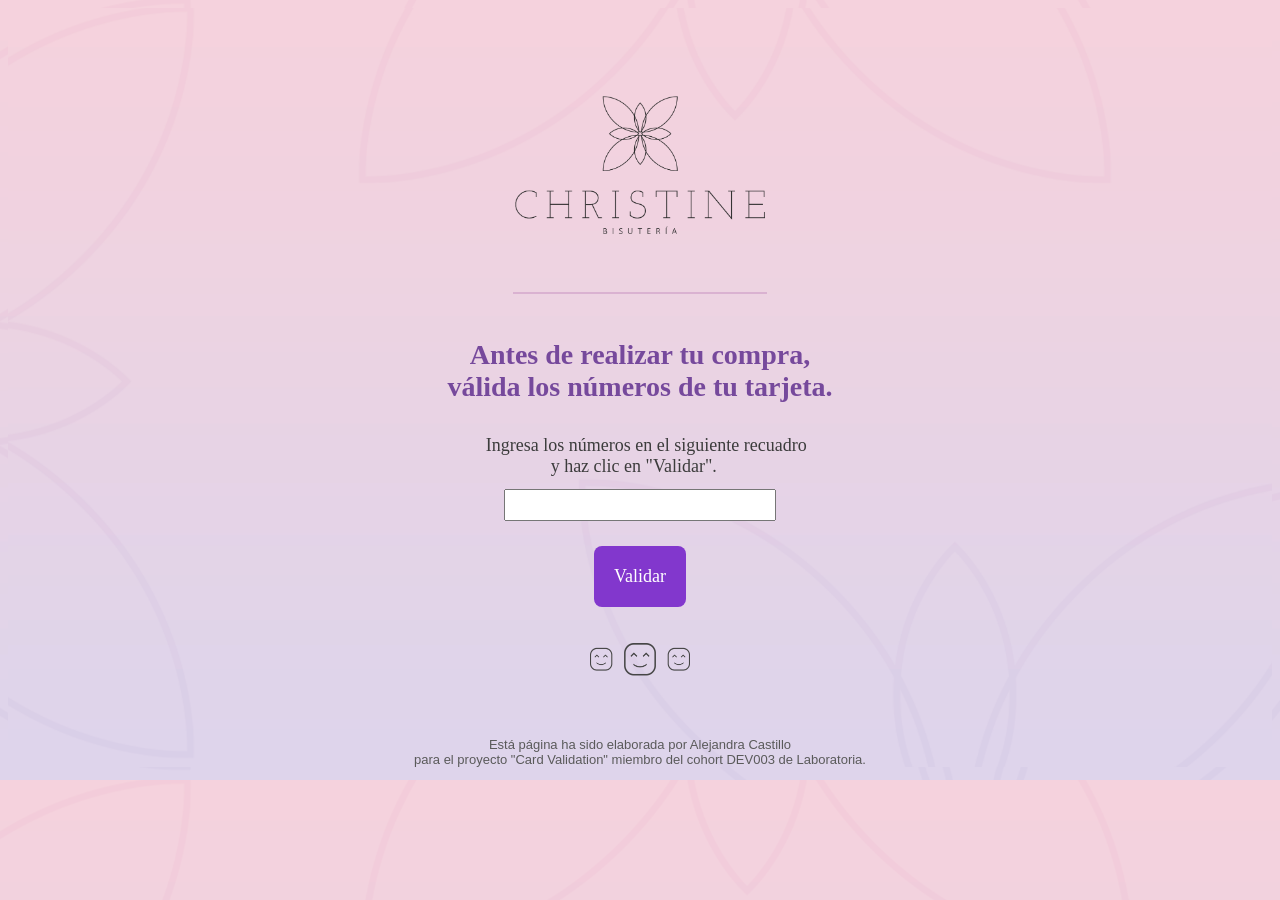
==== src/index.html @ 0117af52 "Ejecuta la función isValid. Hice cambios en .html, .js, y .css" ====
<!DOCTYPE html>
<html>
  <head>
    <meta charset="utf-8">
    <title>Tarjeta de Crédito Válida</title>
    <link rel="stylesheet" href="style.css" />
  </head>
  <body onload="">
    <header></header>
    <main>
      <div class="validationClass">
        <form>
        <img class="logoClass" src="logo-christine.png">
        <hr>
        <br>
        <h1>Antes de realizar tu compra, <br> válida los números de tu tarjeta.</h1>
        <label for="cardNumber" class="labelClass">Ingresa los números en el siguiente recuadro <br> y haz clic en "Validar".</label>
        <br>
        <input id="credictCardNumber" type="text" name="cardNumber" required="" pattern="[0-9]+" minlength="9" maxlength="16">
        <br>
        <button id="validationButton" class="buttonClass">Validar</button>
        <br>
        <p id="credictCardResult"></p>
        </form>
        <img class="iconClass" src="iconos.png">
      </div>
    </main>
    <footer class="footerClass">
      <p> Está página ha sido elaborada por Alejandra Castillo <br> para el proyecto "Card Validation" miembro del cohort DEV003 de Laboratoria.</p>
    </footer>
    <script src="index.js" type="module"></script>
  </body>
</html>
---- src/style.css ----
html, body{
    text-align: center;
    background-image: url(background.png);
    background-size:cover;
}
.logoClass{
    display: block;
    margin-left: auto;
    margin-right: auto;
    width: 250px;
    padding: 50px  20px;
}
.iconClass{
    display: block;
    margin-left: auto;
    margin-right: auto;
    width: 100px;
    padding: 10px 10px;
}
h1{
    font-size:28px;
    color:rgb(118, 73, 156);
    font-family:Cambria, Cochin, Georgia, Times, 'Times New Roman', serif ;
    margin-bottom: 5%;
}
label{
    font-size:18px;
    color:rgb(60, 60, 60);
    font-family:Cambria, Cochin, Georgia, Times, 'Times New Roman', serif ;
    font-weight: 100;
    margin: 2%;
}
input{
    font-size:large;
    text-align: center;
    color:rgb(118, 73, 156);
    font-size: 22px;
    font-family: Cambria, Cochin, Georgia, Times, 'Times New Roman', serif ;
    font-weight: 100;
    margin: 2%;
}
h3{
    font-size:large;
    color:rgb(118, 73, 156);
    font-family:Arial, Helvetica, sans-serif ;
    font-weight: 100;
}
p{
    font-size:small;
    color:rgb(90, 90, 90);
    font-family: Arial, Helvetica, sans-serif;
}
hr{
    /* border: 1px dotted rgb(95, 95, 95); */
    border: 1px solid rgba(116, 3, 122, 0.155);
    width: 40%;
}
.validationClass{
    width: 50%;
    padding: 3%;
    margin-left: auto;
    margin-right: auto;
}
.buttonClass{
    background-color: rgb(130, 55, 205);
    color: white;
    border-radius:8px;
    border: 0px;
    padding:12px 28px;
    margin: 2%;
    padding: 20px 20px;
    text-align: center;
    font-family: Cambria, Cochin, Georgia, Times, 'Times New Roman', serif;
    font-size: 18px;
}
.footerClass{
    width: 43%;
    margin-left: auto;
    margin-right: auto;
}
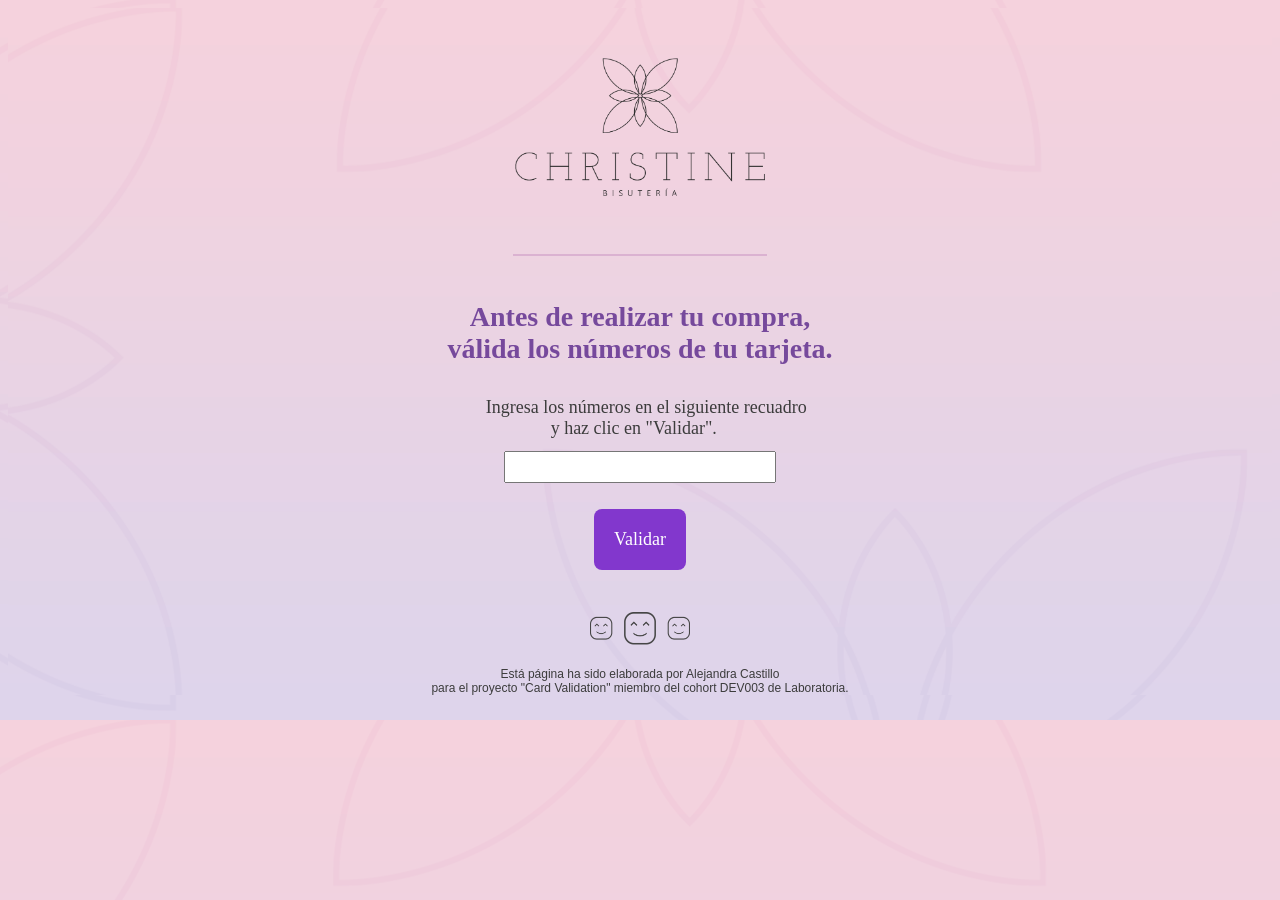
==== commit 0f107c05: "Se ejecuta la función isValid desde el input del .html. Se creo la función maskify dentro de Validat" ====
--- a/src/index.html
+++ b/src/index.html
@@ -20,7 +20,7 @@
         <br>
         <button id="validationButton" class="buttonClass">Validar</button>
         <br>
-        <p id="credictCardResult"></p>
+        <h3 id="credictCardResult"></h3>
         </form>
         <img class="iconClass" src="iconos.png">
       </div>
--- a/src/style.css
+++ b/src/style.css
@@ -23,6 +23,17 @@
     font-family:Cambria, Cochin, Georgia, Times, 'Times New Roman', serif ;
     margin-bottom: 5%;
 }
+h3{
+    font-size:20px;
+    color:rgb(118, 73, 156);
+    font-family:Cambria, Cochin, Georgia, Times, 'Times New Roman', serif;
+    font-weight: 100;
+}
+p{
+    font-size:12px;
+    color:rgb(60, 60, 60);
+    font-family:Arial, Helvetica, sans-serif;
+}
 label{
     font-size:18px;
     color:rgb(60, 60, 60);
@@ -39,17 +50,6 @@
     font-weight: 100;
     margin: 2%;
 }
-h3{
-    font-size:large;
-    color:rgb(118, 73, 156);
-    font-family:Arial, Helvetica, sans-serif ;
-    font-weight: 100;
-}
-p{
-    font-size:small;
-    color:rgb(90, 90, 90);
-    font-family: Arial, Helvetica, sans-serif;
-}
 hr{
     /* border: 1px dotted rgb(95, 95, 95); */
     border: 1px solid rgba(116, 3, 122, 0.155);
@@ -57,7 +57,7 @@
 }
 .validationClass{
     width: 50%;
-    padding: 3%;
+    vertical-align: middle;
     margin-left: auto;
     margin-right: auto;
 }
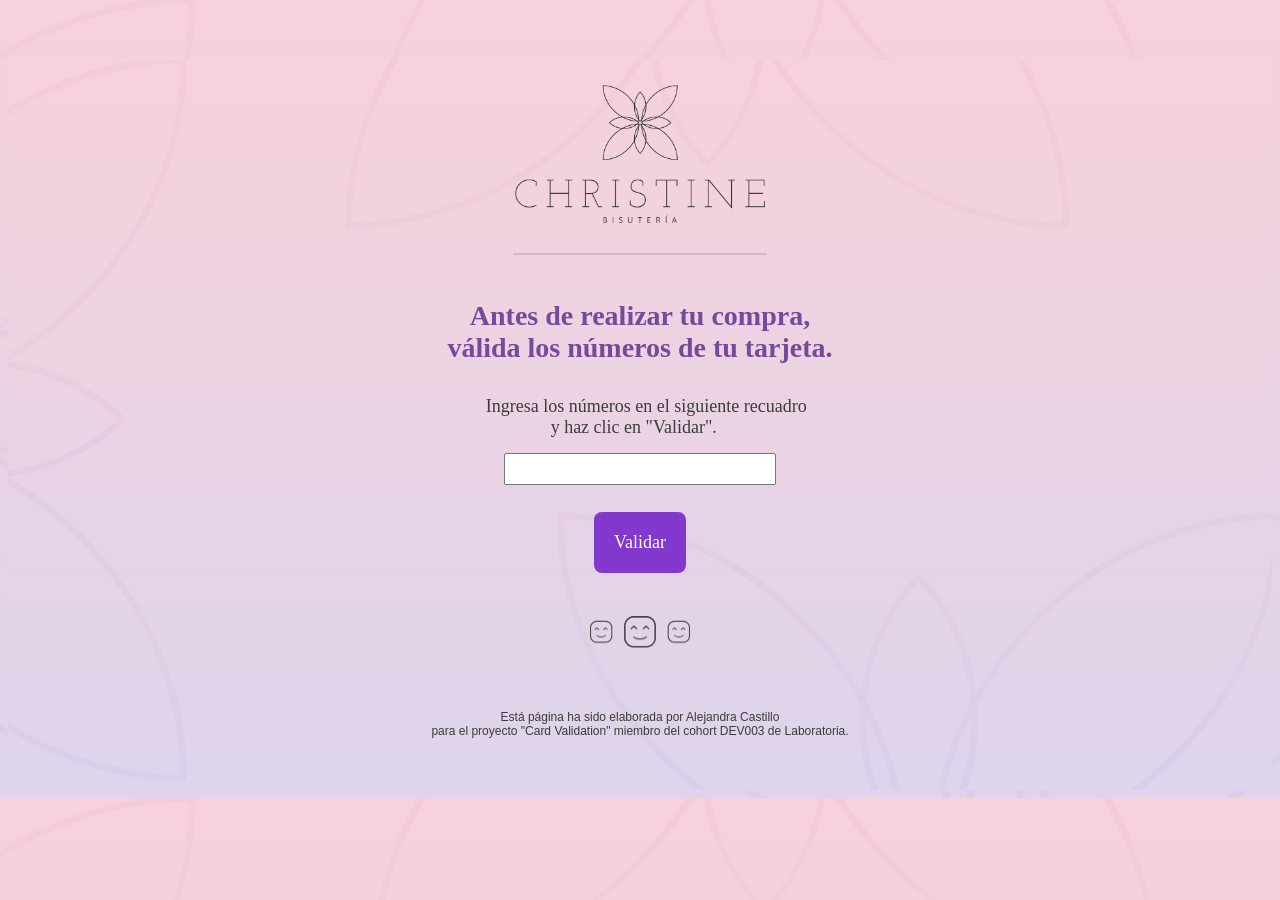
==== commit e30caf45: "Se actulizo el diseño de la página a través de HTML y CSS. Además se limió el código y se quitaron l" ====
--- a/src/index.html
+++ b/src/index.html
@@ -9,23 +9,23 @@
     <header></header>
     <main>
       <div class="validationClass">
-        <form>
+        <form method="post" action="index.html" autocomplete="off">
         <img class="logoClass" src="logo-christine.png">
         <hr>
         <br>
         <h1>Antes de realizar tu compra, <br> válida los números de tu tarjeta.</h1>
-        <label for="cardNumber" class="labelClass">Ingresa los números en el siguiente recuadro <br> y haz clic en "Validar".</label>
+        <label for="cardNumber">Ingresa los números en el siguiente recuadro <br> y haz clic en "Validar".</label>
         <br>
-        <input id="credictCardNumber" type="text" name="cardNumber" required="" pattern="[0-9]+" minlength="9" maxlength="16">
+        <input id="credictCardNumber" type="text" name="cardNumber" maxlength="16">
         <br>
-        <button id="validationButton" class="buttonClass">Validar</button>
+        <button type="submit" id="validationButton">Validar</button>
         <br>
         <h3 id="credictCardResult"></h3>
         </form>
         <img class="iconClass" src="iconos.png">
       </div>
     </main>
-    <footer class="footerClass">
+    <footer>
       <p> Está página ha sido elaborada por Alejandra Castillo <br> para el proyecto "Card Validation" miembro del cohort DEV003 de Laboratoria.</p>
     </footer>
     <script src="index.js" type="module"></script>
--- a/src/style.css
+++ b/src/style.css
@@ -2,13 +2,20 @@
     text-align: center;
     background-image: url(background.png);
     background-size:cover;
+}
+.validationClass{
+    width: 50%;
+    vertical-align: middle;
+    margin-left: auto;
+    margin-right: auto;
+    margin-top: 60px;
 }
 .logoClass{
     display: block;
     margin-left: auto;
     margin-right: auto;
     width: 250px;
-    padding: 50px  20px;
+    padding: 25px  25px;
 }
 .iconClass{
     display: block;
@@ -48,22 +55,16 @@
     font-size: 22px;
     font-family: Cambria, Cochin, Georgia, Times, 'Times New Roman', serif ;
     font-weight: 100;
-    margin: 2%;
+    margin-block: 15px;
 }
 hr{
-    /* border: 1px dotted rgb(95, 95, 95); */
     border: 1px solid rgba(116, 3, 122, 0.155);
     width: 40%;
+    margin-top: 5px;
 }
-.validationClass{
-    width: 50%;
-    vertical-align: middle;
-    margin-left: auto;
-    margin-right: auto;
-}
-.buttonClass{
+button{
     background-color: rgb(130, 55, 205);
-    color: white;
+    color: rgb(255, 255, 255);
     border-radius:8px;
     border: 0px;
     padding:12px 28px;
@@ -73,8 +74,13 @@
     font-family: Cambria, Cochin, Georgia, Times, 'Times New Roman', serif;
     font-size: 18px;
 }
-.footerClass{
+button:hover{
+    background-color: rgb(160, 70, 225);
+    color: rgb(255, 255, 255);
+}
+footer{
     width: 43%;
     margin-left: auto;
     margin-right: auto;
+    padding: 40px 20px;
 }
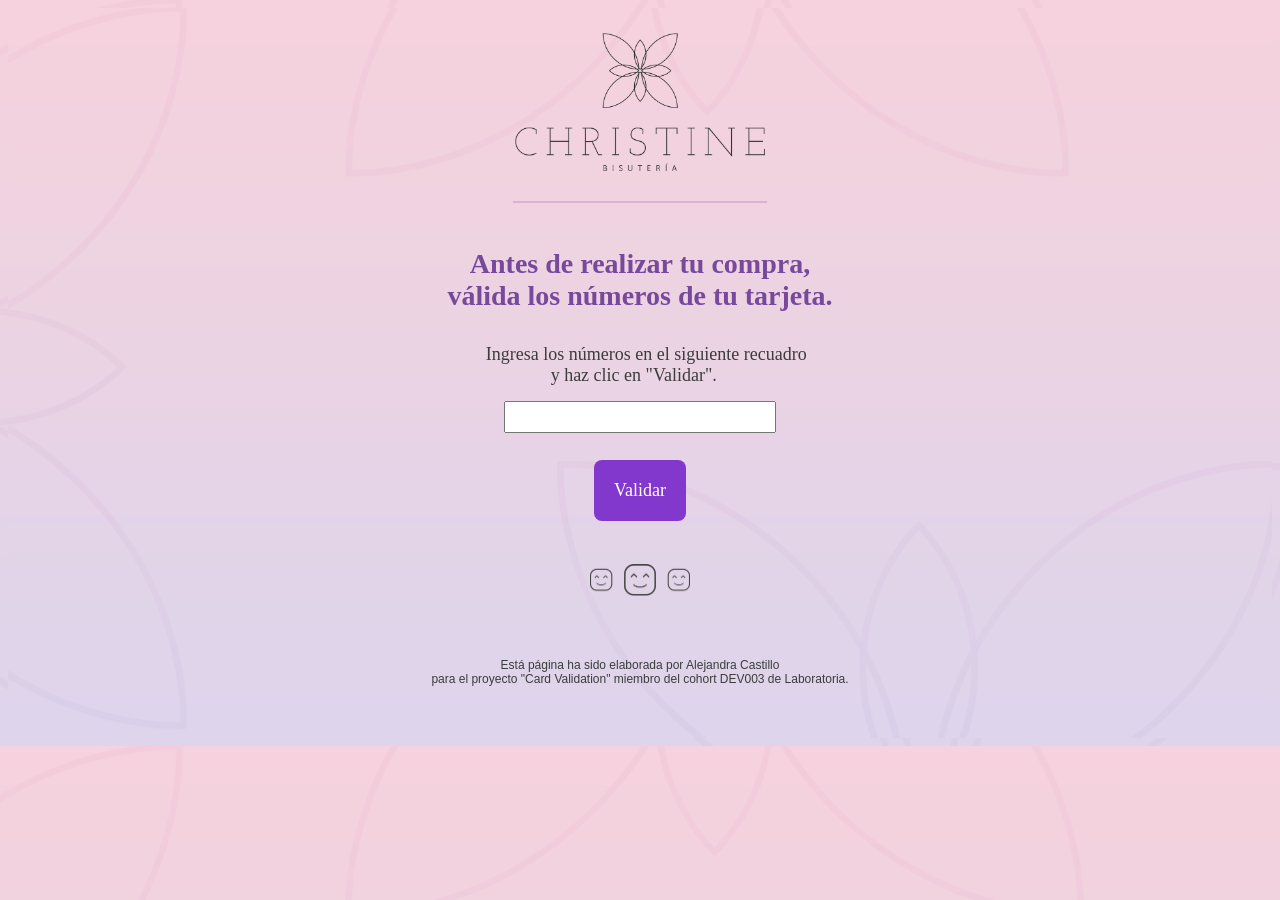
==== commit 80f036b9: "Agregando el readme, y detallers en los archivos html y css." ====
--- a/src/index.html
+++ b/src/index.html
@@ -5,11 +5,12 @@
     <title>Tarjeta de Crédito Válida</title>
     <link rel="stylesheet" href="style.css" />
   </head>
-  <body onload="">
+  <body>
+  <!-- <body onload="" oncopy="return false" onpaste="return false"> -->
     <header></header>
     <main>
       <div class="validationClass">
-        <form method="post" action="index.html" autocomplete="off">
+        <form name="validate" method="post" action="index.html" autocomplete="off">
         <img class="logoClass" src="logo-christine.png">
         <hr>
         <br>
--- a/src/style.css
+++ b/src/style.css
@@ -8,7 +8,7 @@
     vertical-align: middle;
     margin-left: auto;
     margin-right: auto;
-    margin-top: 60px;
+
 }
 .logoClass{
     display: block;
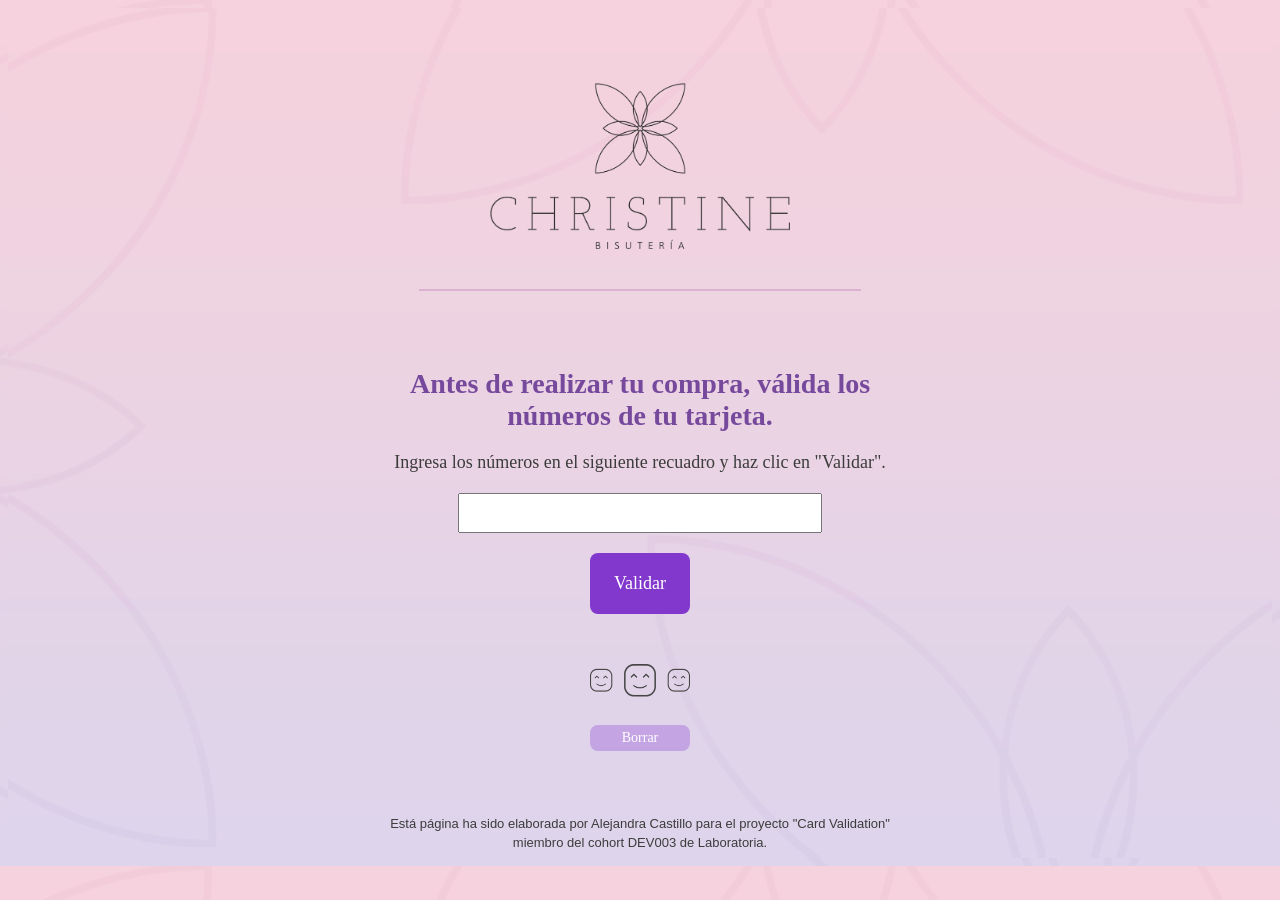
==== commit c1098525: "Se está actualizando index.html y style.csss, se ha implementado grid layout." ====
--- a/src/index.html
+++ b/src/index.html
@@ -6,29 +6,36 @@
     <link rel="stylesheet" href="style.css" />
   </head>
   <body>
-  <!-- <body onload="" oncopy="return false" onpaste="return false"> -->
-    <header></header>
-    <main>
-      <div class="validationClass">
-        <form name="validate" method="post" action="index.html" autocomplete="off">
+    <div class="grid-layout">
+
+      <div class="box gl1">
         <img class="logoClass" src="logo-christine.png">
         <hr>
-        <br>
-        <h1>Antes de realizar tu compra, <br> válida los números de tu tarjeta.</h1>
-        <label for="cardNumber">Ingresa los números en el siguiente recuadro <br> y haz clic en "Validar".</label>
-        <br>
-        <input id="credictCardNumber" type="text" name="cardNumber" maxlength="16">
-        <br>
-        <button type="submit" id="validationButton">Validar</button>
-        <br>
-        <h3 id="credictCardResult"></h3>
+      </div>
+
+      <div class="box gl2">
+        <form action="index.html" autocomplete="off">
+          <h1>Antes de realizar tu compra, válida los números de tu tarjeta.</h1>
+          <label for="cardNumber">Ingresa los números en el siguiente recuadro y haz clic en "Validar".</label>
+          <br>
+          <input id="credictCardNumber" type="text" name="cardNumber" maxlength="16">
+          <br>
+          <button type="submit" id="validationButton">Validar</button>
+          <br>
+          <h3 id="credictCardResult"></h3>
+          <br>
+          <img class="iconClass" src="iconos.png">
+          <br>
+          <input type="reset" class="resetClass" value="Borrar">
         </form>
-        <img class="iconClass" src="iconos.png">
       </div>
-    </main>
-    <footer>
-      <p> Está página ha sido elaborada por Alejandra Castillo <br> para el proyecto "Card Validation" miembro del cohort DEV003 de Laboratoria.</p>
-    </footer>
+
+      <div class="box gl3">
+        <p> Está página ha sido elaborada por Alejandra Castillo para el proyecto "Card Validation" miembro del cohort DEV003 de Laboratoria.</p>
+      </div>
+
+    </div>
+
     <script src="index.js" type="module"></script>
   </body>
 </html>
--- a/src/style.css
+++ b/src/style.css
@@ -1,75 +1,82 @@
 html, body{
+    background-image: url(background.png);
+    background-size: cover; 
     text-align: center;
-    background-image: url(background.png);
-    background-size:cover;
+    font-family: Cambria, Cochin, Georgia, Times, 'Times New Roman', serif;    
 }
-.validationClass{
-    width: 50%;
-    vertical-align: middle;
-    margin-left: auto;
-    margin-right: auto;
+.grid-layout{
+    height: 800px;
+    display: grid;
+    justify-content: center;
+    grid-template-columns: 600px;
+    grid-template-rows: auto auto auto;
+    padding: 25px;
+}
+.box{
+    text-align: center;
+    padding: 25px 25px;
 
+}
+.gl1{
+    width: auto;
+    height: auto;
+}
+.gl2{
+    width: auto;
+    height: auto;
+}
+.gl3{
+    width: auto;
+    height: auto;
+    font-family: Arial, Helvetica, sans-serif;
+    font-size: 13px;
+    color: rgb(60, 60, 60);
+    line-height: 150%;
 }
 .logoClass{
     display: block;
     margin-left: auto;
     margin-right: auto;
-    width: 250px;
+    width: 300px;
     padding: 25px  25px;
 }
-.iconClass{
-    display: block;
-    margin-left: auto;
-    margin-right: auto;
-    width: 100px;
-    padding: 10px 10px;
+hr{
+    border: 1px solid rgba(116, 3, 122, 0.155);
+    width: 80%;
+    margin-top: 15px;
 }
 h1{
     font-size:28px;
     color:rgb(118, 73, 156);
-    font-family:Cambria, Cochin, Georgia, Times, 'Times New Roman', serif ;
-    margin-bottom: 5%;
 }
 h3{
-    font-size:20px;
+    font-size: 22px;
     color:rgb(118, 73, 156);
-    font-family:Cambria, Cochin, Georgia, Times, 'Times New Roman', serif;
     font-weight: 100;
-}
-p{
-    font-size:12px;
-    color:rgb(60, 60, 60);
-    font-family:Arial, Helvetica, sans-serif;
 }
 label{
     font-size:18px;
     color:rgb(60, 60, 60);
-    font-family:Cambria, Cochin, Georgia, Times, 'Times New Roman', serif ;
     font-weight: 100;
-    margin: 2%;
+    line-height: 125%;
 }
 input{
-    font-size:large;
     text-align: center;
+    font-family: Cambria, Cochin, Georgia, Times, 'Times New Roman', serif ;
+    font-size: 22px;
     color:rgb(118, 73, 156);
-    font-size: 22px;
-    font-family: Cambria, Cochin, Georgia, Times, 'Times New Roman', serif ;
-    font-weight: 100;
-    margin-block: 15px;
-}
-hr{
-    border: 1px solid rgba(116, 3, 122, 0.155);
-    width: 40%;
-    margin-top: 5px;
+    margin-block: 20px;
+    width: 350px;
+    padding: 5px 5px;
 }
 button{
+    width: 100px;
     background-color: rgb(130, 55, 205);
     color: rgb(255, 255, 255);
     border-radius:8px;
     border: 0px;
-    padding:12px 28px;
-    margin: 2%;
     padding: 20px 20px;
+    margin: auto auto;
     text-align: center;
     font-family: Cambria, Cochin, Georgia, Times, 'Times New Roman', serif;
     font-size: 18px;
@@ -78,9 +85,26 @@
     background-color: rgb(160, 70, 225);
     color: rgb(255, 255, 255);
 }
-footer{
-    width: 43%;
+.resetClass{
+    width: 100px;
+    background-color: rgba(130, 55, 205, 0.30);
+    color: rgb(255, 255, 255);
+    border-radius:8px;
+    border: 0px;
+    padding: 5px 5px;
+    margin: auto auto;
+    text-align: center;
+    font-family: Cambria, Cochin, Georgia, Times, 'Times New Roman', serif;
+    font-size: 14px;
+}
+.resetClass:hover{
+    background-color: rgba(160, 70, 225, 0.30);
+    color: rgb(255, 255, 255);
+}
+.iconClass{
+    display: block;
     margin-left: auto;
     margin-right: auto;
-    padding: 40px 20px;
+    width: 100px;
+    padding: 10px 10px;
 }
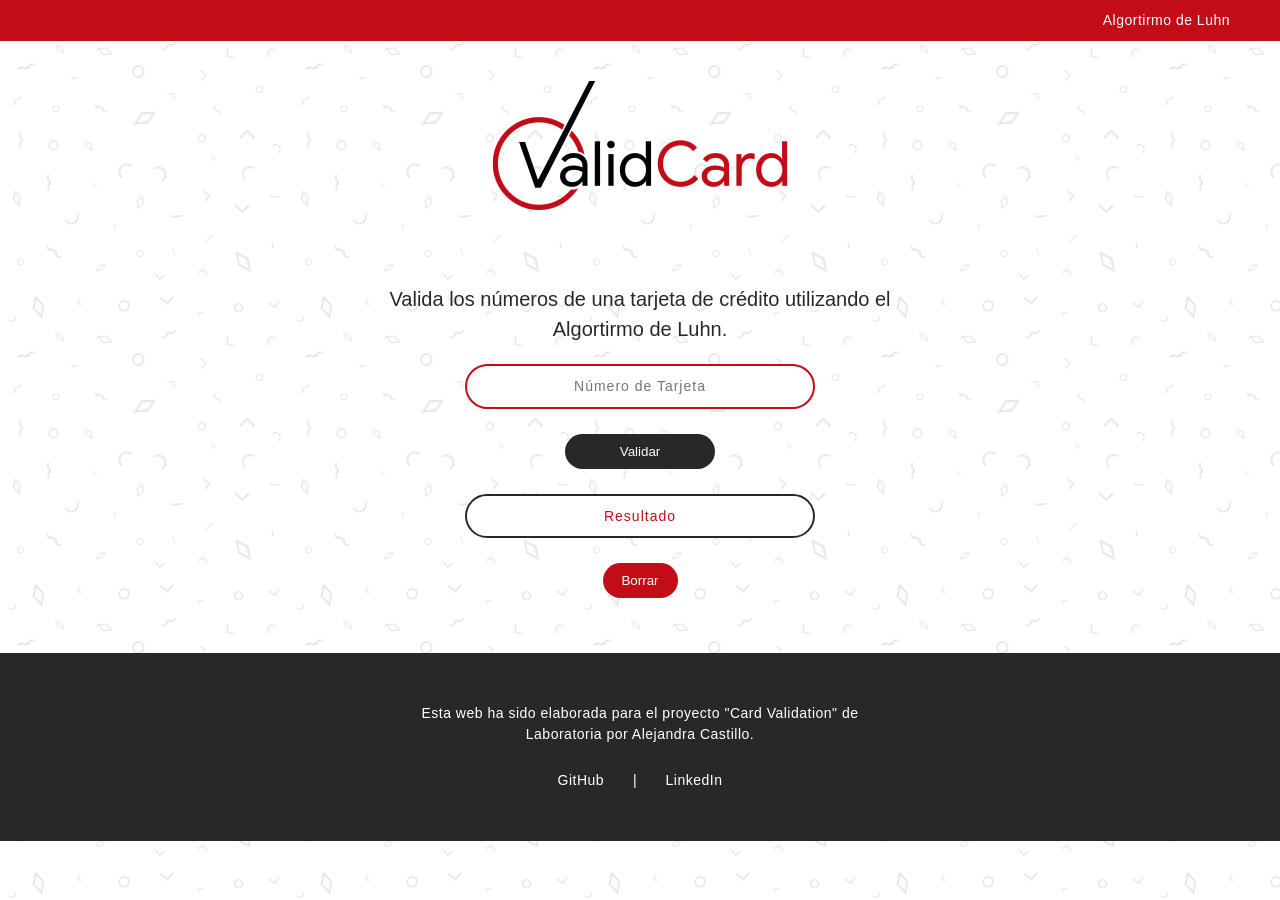
==== commit 498701fa: "Nueva línea gráfica, renovación del estilo de la página (CSS y HTML)" ====
--- a/src/index.html
+++ b/src/index.html
@@ -2,40 +2,39 @@
 <html>
   <head>
     <meta charset="utf-8">
-    <title>Tarjeta de Crédito Válida</title>
+    <meta name="viewport" content="width=device-with, initial-scale=1.0">
+    <title>Validador de Tarjetas</title>
     <link rel="stylesheet" href="style.css" />
   </head>
   <body>
-    <div class="grid-layout">
+    <header>
+      <div>
+        <a target="_blank" href="https://es.wikipedia.org/wiki/Algoritmo_de_Luhn">Algortirmo de Luhn</a>
+      </div>
+      <img src="logo-valid-card.png" alt="logo-card-valid">
+    </header>
 
-      <div class="box gl1">
-        <img class="logoClass" src="logo-christine.png">
-        <hr>
+    <div class="container">
+      <div>
+        <p>Valida los números de una tarjeta de crédito utilizando el <a target="_blank" href="https://es.wikipedia.org/wiki/Algoritmo_de_Luhn">Algortirmo de Luhn</a>.</p>  
       </div>
-
-      <div class="box gl2">
-        <form action="index.html" autocomplete="off">
-          <h1>Antes de realizar tu compra, válida los números de tu tarjeta.</h1>
-          <label for="cardNumber">Ingresa los números en el siguiente recuadro y haz clic en "Validar".</label>
-          <br>
-          <input id="credictCardNumber" type="text" name="cardNumber" maxlength="16">
-          <br>
+      
+        <form action="index.html">
+          <input type="text" id="credictCardNumber" name="cardNumber" placeholder="Número de Tarjeta" maxlength="16">
           <button type="submit" id="validationButton">Validar</button>
-          <br>
-          <h3 id="credictCardResult"></h3>
-          <br>
-          <img class="iconClass" src="iconos.png">
-          <br>
-          <input type="reset" class="resetClass" value="Borrar">
+          <div id="credictCardResult">Resultado</div>
+          <input type="reset" class="resetButton" value="Borrar">
         </form>
-      </div>
-
-      <div class="box gl3">
-        <p> Está página ha sido elaborada por Alejandra Castillo para el proyecto "Card Validation" miembro del cohort DEV003 de Laboratoria.</p>
-      </div>
-
     </div>
 
+    <footer>
+      <div>
+        <p>Esta web ha sido elaborada para el proyecto "Card Validation" de Laboratoria por Alejandra Castillo.</p>
+        <a target="_blank" href="http://github.com/alextina">GitHub</a>
+        |
+        <a target="_blank" href="https://www.linkedin.com/in/alejandracastilloavila/">LinkedIn</a>
+      </div>
+    </footer>
     <script src="index.js" type="module"></script>
   </body>
-</html>
+</html>
--- a/src/style.css
+++ b/src/style.css
@@ -1,110 +1,182 @@
-html, body{
-    background-image: url(background.png);
-    background-size: cover; 
+*{
+    margin: 0;
+    padding: 0;
+    box-sizing: border-box;
+}
+
+:root{
+    --firstcolor: #c20d19;
+    --secondcolor: #282828;
+    --thirdcolor: #404040;
+    --paddingsection: 20px;
+    --marginsection: 40px;
+    --paddingselement: 10px;
+    --marginelement: 25px;
+    --sizeh1: 32px;
+    --sizeh2: 20px;
+    --sizeh3: 18px;
+    --sizep: 14px;
+}
+
+body{
     text-align: center;
-    font-family: Cambria, Cochin, Georgia, Times, 'Times New Roman', serif;    
+    width: 100%;
+    height: 100vh;
+    background-color: white;
+    background-image: url(background-pattern.png);
+    justify-content: center;
+    text-align: center;
+    font-family: Arial, "Helvetica Neue", Helvetica, sans-serif;
 }
-.grid-layout{
-    height: 800px;
-    display: grid;
+
+header{
+    padding: 0;
+    margin: 0;
+}
+
+header div{
+    background-color: var(--firstcolor);
+    text-align: right;
+    font-size: var(--sizep);
+    height: auto;
+    padding: var(--paddingselement);
+}
+
+header div a{
+    text-decoration: none;
+    color: white;
+    line-height: 1.5;
+    letter-spacing: 0.5px;
+    margin-right: var(--marginsection);
+}
+
+header img{
+    width: 300px;
+    margin: var(--marginsection);
+}
+
+.container{
+    width: 90%;
+    max-width: 600px;
+    min-width: 430px;
+    height: auto;
+    margin: auto;
+    padding: var(--paddingsection);
+}
+
+.container div{
+    height: auto;
+    padding: var(--paddingselement);
+}
+
+.container div p{
+    font-size: var(--sizeh2);
+    line-break: 1.5;
+    color: var(--secondcolor);
+    line-height: 1.5;
+}
+
+.container div p a{
+    text-decoration: none;
+    color: var(--secondcolor);
+}
+
+form{
+    display:flex;
+    flex-direction: column;
+    font-size: var(--sizep);
+    padding: var(--paddingselement);
     justify-content: center;
-    grid-template-columns: 600px;
-    grid-template-rows: auto auto auto;
-    padding: 25px;
+    align-items: center;
 }
-.box{
-    text-align: center;
-    padding: 25px 25px;
 
+#credictCardNumber{
+    width: 350px;
+    height: auto;
+    line-height: 1.5;
+    letter-spacing: 1px;
+    border: 2px solid var(--firstcolor);
+    border-radius: 25px;
+    font-size: var(--sizep);
+    color: var(--thirdcolor);
+    text-align: center; 
+    padding: var(--paddingselement);
+    margin-bottom: var(--marginelement);
 }
-.gl1{
-    width: auto;
+
+#credictCardResult{
+    width: 350px;
+    height: 44.2px;
+    line-height: 1.5;
+    letter-spacing: 1px;
+    border: 2px solid var(--secondcolor);
+    border-radius: 25px;
+    color: var(--firstcolor);
+    background-color: white;
+    padding: var(--paddingselement);
+    margin-bottom: var(--marginelement);
+}
+
+#validationButton{
+    width: 150px;
+    height: auto;
+    border: none;
+    border-radius: 25px;
+    color: white;
+    background-color: var(--secondcolor);
+    padding: var(--paddingselement);
+    margin-bottom: var(--marginelement);
+}
+
+#validationButton:hover{
+    transform:scale(95%);
+}
+
+.resetButton{
+    width: 75px;
+    height: auto;
+    border: none;
+    border-radius: 25px;
+    color: white;
+    background-color: var(--firstcolor);
+    padding: var(--paddingselement);
+    margin-bottom: var(--marginelement);
+}
+
+.resetButton:hover{
+    transform:scale(95%);
+}
+
+footer{
+    background-color: var(--secondcolor);
+    color: white;
     height: auto;
 }
-.gl2{
-    width: auto;
-    height: auto;
+
+footer div{
+    padding-top: 50px;
+    padding-bottom: 50px;
+    font-size: var(--sizep);
+    margin: auto;
+    width: 40%;
+    max-width: 600px;
+    min-width: 430px;
 }
-.gl3{
-    width: auto;
-    height: auto;
-    font-family: Arial, Helvetica, sans-serif;
-    font-size: 13px;
-    color: rgb(60, 60, 60);
-    line-height: 150%;
+
+footer p{
+    color: white;
+    font-size: var(--sizep);
+    line-height: 1.5;
+    letter-spacing: 0.5px;
+    margin-bottom: var(--marginelement);
 }
-.logoClass{
-    display: block;
-    margin-left: auto;
-    margin-right: auto;
-    width: 300px;
-    padding: 25px  25px;
-}
-hr{
-    border: 1px solid rgba(116, 3, 122, 0.155);
-    width: 80%;
-    margin-top: 15px;
-}
-h1{
-    font-size:28px;
-    color:rgb(118, 73, 156);
-}
-h3{
-    font-size: 22px;
-    color:rgb(118, 73, 156);
-    font-weight: 100;
-}
-label{
-    font-size:18px;
-    color:rgb(60, 60, 60);
-    font-weight: 100;
-    line-height: 125%;
-}
-input{
-    text-align: center;
-    font-family: Cambria, Cochin, Georgia, Times, 'Times New Roman', serif ;
-    font-size: 22px;
-    color:rgb(118, 73, 156);
-    margin-block: 20px;
-    width: 350px;
-    padding: 5px 5px;
-}
-button{
-    width: 100px;
-    background-color: rgb(130, 55, 205);
-    color: rgb(255, 255, 255);
-    border-radius:8px;
-    border: 0px;
-    padding: 20px 20px;
-    margin: auto auto;
-    text-align: center;
-    font-family: Cambria, Cochin, Georgia, Times, 'Times New Roman', serif;
-    font-size: 18px;
-}
-button:hover{
-    background-color: rgb(160, 70, 225);
-    color: rgb(255, 255, 255);
-}
-.resetClass{
-    width: 100px;
-    background-color: rgba(130, 55, 205, 0.30);
-    color: rgb(255, 255, 255);
-    border-radius:8px;
-    border: 0px;
-    padding: 5px 5px;
-    margin: auto auto;
-    text-align: center;
-    font-family: Cambria, Cochin, Georgia, Times, 'Times New Roman', serif;
-    font-size: 14px;
-}
-.resetClass:hover{
-    background-color: rgba(160, 70, 225, 0.30);
-    color: rgb(255, 255, 255);
-}
-.iconClass{
-    display: block;
-    margin-left: auto;
-    margin-right: auto;
-    width: 100px;
-    padding: 10px 10px;
+
+footer a{
+    text-decoration: none;
+    color: white;
+    line-height: 1.5;
+    letter-spacing: 0.5px;
+    margin-bottom: var(--marginelement);
+    margin-right: var(--marginelement);
+    margin-left: var(--marginelement);
 }
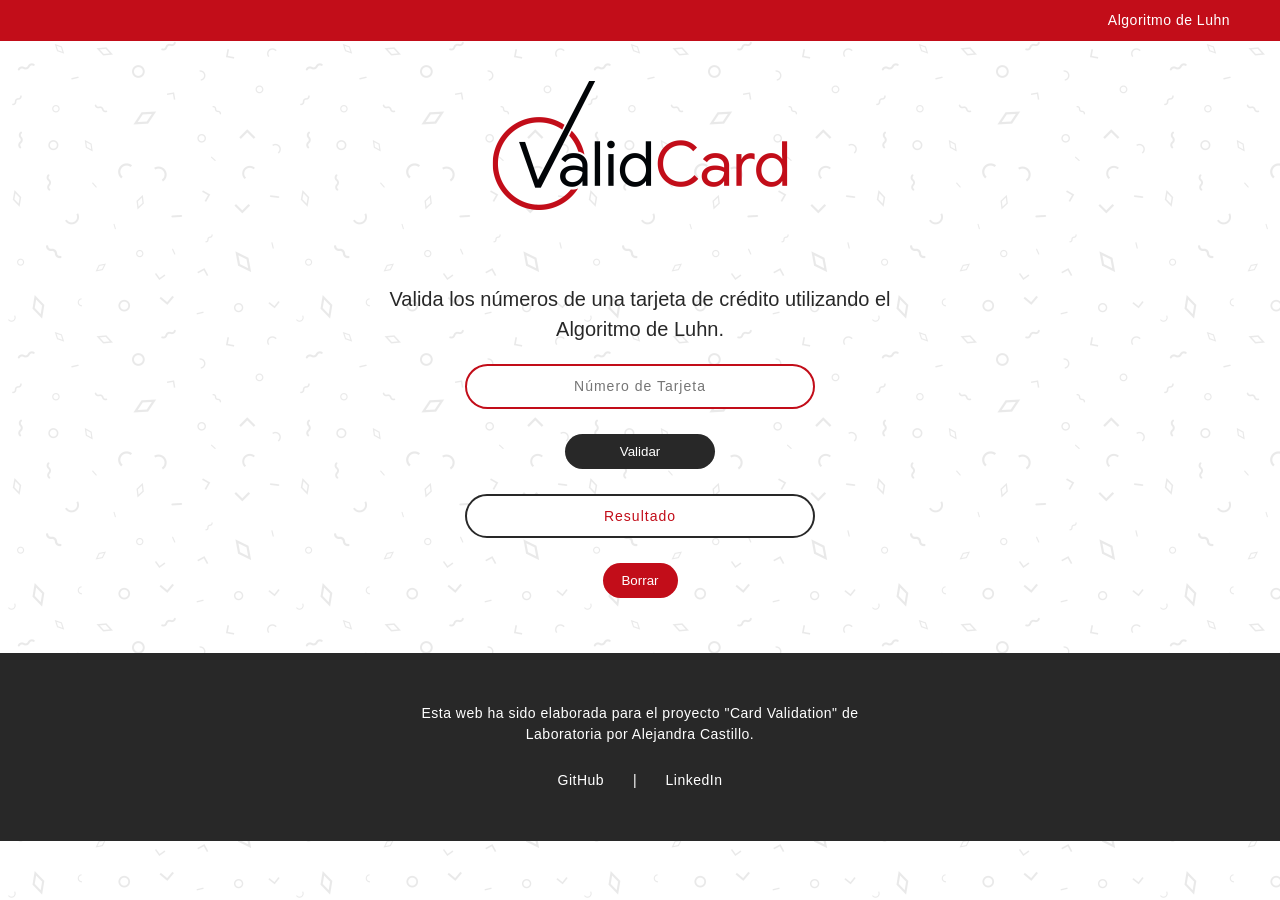
==== commit d25c2671: "Actulizando imágenes del readme" ====
--- a/src/index.html
+++ b/src/index.html
@@ -1,40 +1,44 @@
 <!DOCTYPE html>
 <html>
-  <head>
-    <meta charset="utf-8">
-    <meta name="viewport" content="width=device-with, initial-scale=1.0">
-    <title>Validador de Tarjetas</title>
-    <link rel="stylesheet" href="style.css" />
-  </head>
-  <body>
-    <header>
-      <div>
-        <a target="_blank" href="https://es.wikipedia.org/wiki/Algoritmo_de_Luhn">Algortirmo de Luhn</a>
-      </div>
-      <img src="logo-valid-card.png" alt="logo-card-valid">
-    </header>
 
-    <div class="container">
-      <div>
-        <p>Valida los números de una tarjeta de crédito utilizando el <a target="_blank" href="https://es.wikipedia.org/wiki/Algoritmo_de_Luhn">Algortirmo de Luhn</a>.</p>  
-      </div>
-      
-        <form action="index.html">
-          <input type="text" id="credictCardNumber" name="cardNumber" placeholder="Número de Tarjeta" maxlength="16">
-          <button type="submit" id="validationButton">Validar</button>
-          <div id="credictCardResult">Resultado</div>
-          <input type="reset" class="resetButton" value="Borrar">
-        </form>
+<head>
+  <meta charset="utf-8">
+  <meta name="viewport" content="width=device-with, initial-scale=1.0">
+  <title>Validador de Tarjetas</title>
+  <link rel="stylesheet" href="style.css" />
+</head>
+
+<body>
+  <header>
+    <div>
+      <a target="_blank" href="https://es.wikipedia.org/wiki/Algoritmo_de_Luhn">Algoritmo de Luhn</a>
+    </div>
+    <img src="logo-valid-card.png" alt="logo-card-valid">
+  </header>
+
+  <div class="container">
+    <div>
+      <p>Valida los números de una tarjeta de crédito utilizando el <a target="_blank"
+          href="https://es.wikipedia.org/wiki/Algoritmo_de_Luhn">Algoritmo de Luhn</a>.</p>
     </div>
 
-    <footer>
-      <div>
-        <p>Esta web ha sido elaborada para el proyecto "Card Validation" de Laboratoria por Alejandra Castillo.</p>
-        <a target="_blank" href="http://github.com/alextina">GitHub</a>
-        |
-        <a target="_blank" href="https://www.linkedin.com/in/alejandracastilloavila/">LinkedIn</a>
-      </div>
-    </footer>
-    <script src="index.js" type="module"></script>
-  </body>
+    <form action="index.html">
+      <input type="text" id="credictCardNumber" name="cardNumber" placeholder="Número de Tarjeta" maxlength="16">
+      <button type="submit" id="validationButton">Validar</button>
+      <div id="credictCardResult">Resultado</div>
+      <input type="reset" class="resetButton" value="Borrar">
+    </form>
+  </div>
+
+  <footer>
+    <div>
+      <p>Esta web ha sido elaborada para el proyecto "Card Validation" de Laboratoria por Alejandra Castillo.</p>
+      <a target="_blank" href="http://github.com/alextina">GitHub</a>
+      |
+      <a target="_blank" href="https://www.linkedin.com/in/alextina/">LinkedIn</a>
+    </div>
+  </footer>
+  <script src="index.js" type="module"></script>
+</body>
+
 </html>
